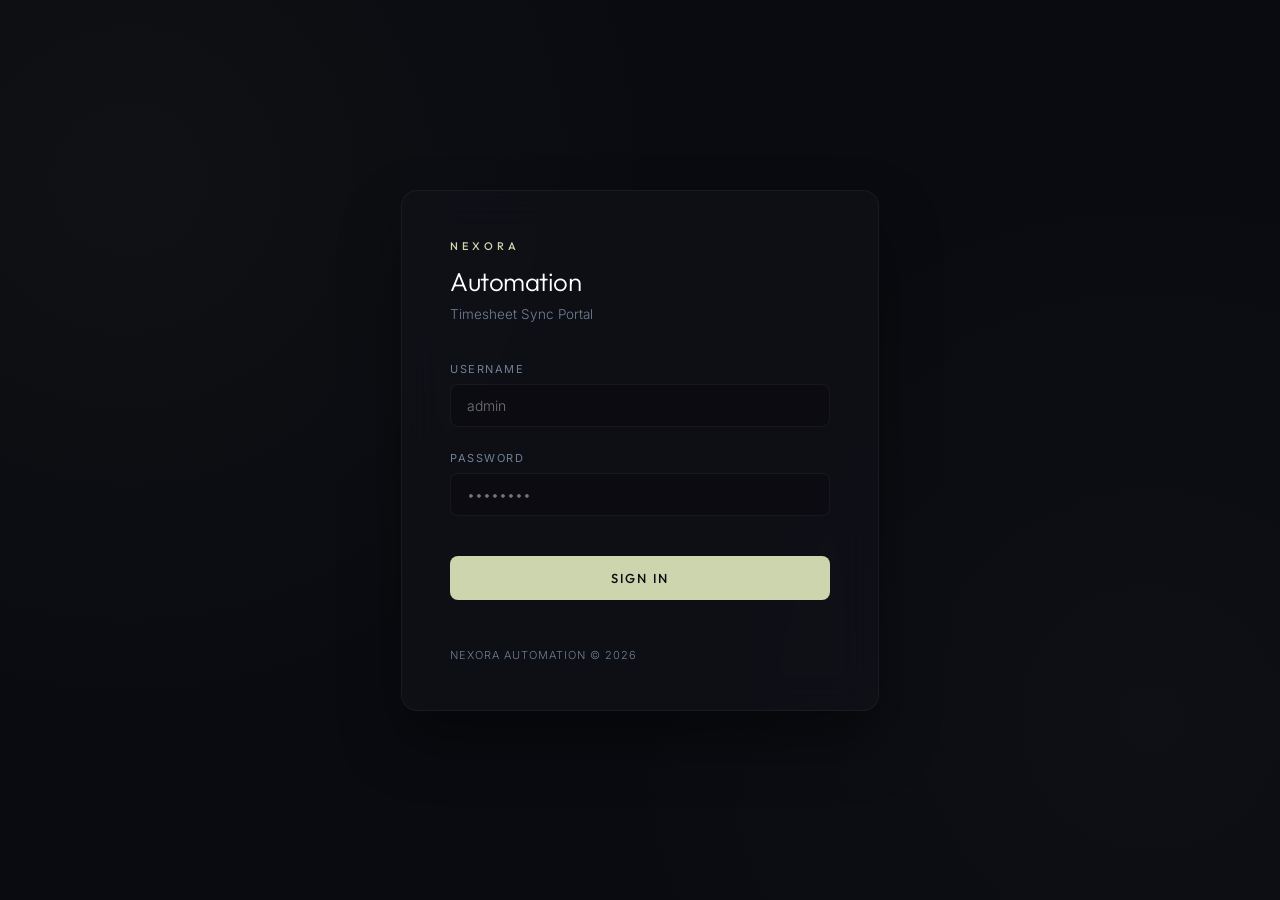
==== static/login.html @ 5bfdc92c "Commit" ====
<!DOCTYPE html>
<html lang="en">
<head>
    <meta charset="UTF-8">
    <meta name="viewport" content="width=device-width, initial-scale=1.0">
    <title>Nexora Automation - Sign In</title>
    <!-- Google Fonts -->
    <link rel="preconnect" href="https://fonts.googleapis.com">
    <link rel="preconnect" href="https://fonts.gstatic.com" crossorigin>
    <link href="https://fonts.googleapis.com/css2?family=Inter:wght@300;400;500;600&family=Outfit:wght@300;400;500;600&display=swap" rel="stylesheet">
    <style>
        :root {
            --bg-base: #0a0b10;
            --border-subtle: rgba(255, 255, 255, 0.05);
            --text-main: #e2e8f0;
            --text-sub: #718096;
            --accent: #ccd5ae; /* Calming sage green */
            --accent-hover: #e8e8e4;
            --card-bg: rgba(18, 19, 26, 0.6);
            --input-bg: rgba(0, 0, 0, 0.2);
        }

        body {
            margin: 0;
            padding: 0;
            height: 100vh;
            display: flex;
            justify-content: center;
            align-items: center;
            background-color: var(--bg-base);
            background-image: 
                radial-gradient(circle at 10% 20%, rgba(204, 213, 174, 0.03) 0%, transparent 40%),
                radial-gradient(circle at 90% 80%, rgba(143, 166, 203, 0.03) 0%, transparent 40%);
            font-family: 'Inter', sans-serif;
            color: var(--text-main);
            -webkit-font-smoothing: antialiased;
        }

        .container {
            width: 380px;
            max-width: 90%;
            padding: 48px;
            background: var(--card-bg);
            border: 1px solid var(--border-subtle);
            border-radius: 16px;
            backdrop-filter: blur(20px);
            box-shadow: 0 30px 60px rgba(0, 0, 0, 0.4);
            animation: fadeIn 0.8s cubic-bezier(0.16, 1, 0.3, 1);
        }

        @keyframes fadeIn {
            from { opacity: 0; transform: translateY(10px); }
            to { opacity: 1; transform: translateY(0); }
        }

        .header {
            margin-bottom: 40px;
            text-align: left;
        }

        .brand-logo {
            font-family: 'Outfit', sans-serif;
            font-size: 11px;
            font-weight: 500;
            letter-spacing: 4px;
            text-transform: uppercase;
            color: var(--accent);
            margin-bottom: 12px;
        }

        .header h1 {
            font-family: 'Outfit', sans-serif;
            font-size: 26px;
            font-weight: 300;
            margin: 0;
            letter-spacing: -0.5px;
            color: #ffffff;
        }

        .header p {
            font-size: 13.5px;
            color: var(--text-sub);
            margin: 8px 0 0 0;
            font-weight: 300;
        }

        .form-group {
            margin-bottom: 24px;
            text-align: left;
        }

        .form-group label {
            display: block;
            font-size: 11px;
            font-weight: 400;
            text-transform: uppercase;
            letter-spacing: 1.5px;
            color: var(--text-sub);
            margin-bottom: 8px;
        }

        .input-control {
            width: 100%;
            background-color: var(--input-bg);
            border: 1px solid var(--border-subtle);
            border-radius: 8px;
            color: #ffffff;
            padding: 12px 16px;
            font-size: 14px;
            font-family: 'Inter', sans-serif;
            font-weight: 300;
            transition: all 0.3s ease;
            box-sizing: border-box;
        }

        .input-control:focus {
            outline: none;
            border-color: var(--accent);
            background-color: rgba(0, 0, 0, 0.4);
            box-shadow: 0 0 0 1px var(--accent);
        }

        .submit-btn {
            width: 100%;
            background-color: var(--accent);
            color: #0a0b10;
            border: none;
            border-radius: 8px;
            padding: 14px;
            font-size: 13px;
            font-family: 'Outfit', sans-serif;
            font-weight: 500;
            text-transform: uppercase;
            letter-spacing: 2px;
            cursor: pointer;
            transition: all 0.3s ease;
            margin-top: 16px;
        }

        .submit-btn:hover {
            background-color: var(--accent-hover);
            transform: translateY(-1px);
        }

        .submit-btn:active {
            transform: translateY(0);
        }

        .error-message {
            color: #e5989b;
            font-size: 13px;
            margin-bottom: 20px;
            display: none;
            background: rgba(229, 152, 155, 0.05);
            border: 1px solid rgba(229, 152, 155, 0.1);
            padding: 12px;
            border-radius: 8px;
            text-align: left;
            font-weight: 300;
            line-height: 1.4;
        }

        .footer {
            margin-top: 48px;
            font-size: 11px;
            color: var(--text-sub);
            letter-spacing: 1px;
            text-transform: uppercase;
            text-align: left;
            font-weight: 300;
        }
    </style>
</head>
<body>
    <div class="container">
        <div class="header">
            <div class="brand-logo">NEXORA</div>
            <h1>Automation</h1>
            <p>Timesheet Sync Portal</p>
        </div>

        <div id="error-box" class="error-message"></div>

        <form id="login-form">
            <div class="form-group">
                <label for="username">Username</label>
                <input type="text" id="username" class="input-control" placeholder="admin" required autocomplete="username">
            </div>

            <div class="form-group">
                <label for="password">Password</label>
                <input type="password" id="password" class="input-control" placeholder="••••••••" required autocomplete="current-password">
            </div>

            <button type="submit" class="submit-btn">Sign In</button>
        </form>

        <div class="footer">
            Nexora Automation &copy; 2026
        </div>
    </div>

    <script>
        document.getElementById('login-form').addEventListener('submit', async (e) => {
            e.preventDefault();
            const username = document.getElementById('username').value;
            const password = document.getElementById('password').value;
            const errorBox = document.getElementById('error-box');

            errorBox.style.display = 'none';

            try {
                const res = await fetch('/api/login', {
                    method: 'POST',
                    headers: { 'Content-Type': 'application/json' },
                    body: JSON.stringify({ username, password })
                });

                if (res.ok) {
                    window.location.href = '/index.html';
                } else {
                    const data = await res.json();
                    errorBox.innerText = data.detail || 'Invalid username or password';
                    errorBox.style.display = 'block';
                }
            } catch (err) {
                console.error(err);
                errorBox.innerText = 'Failed to connect to the server.';
                errorBox.style.display = 'block';
            }
        });
    </script>
</body>
</html>
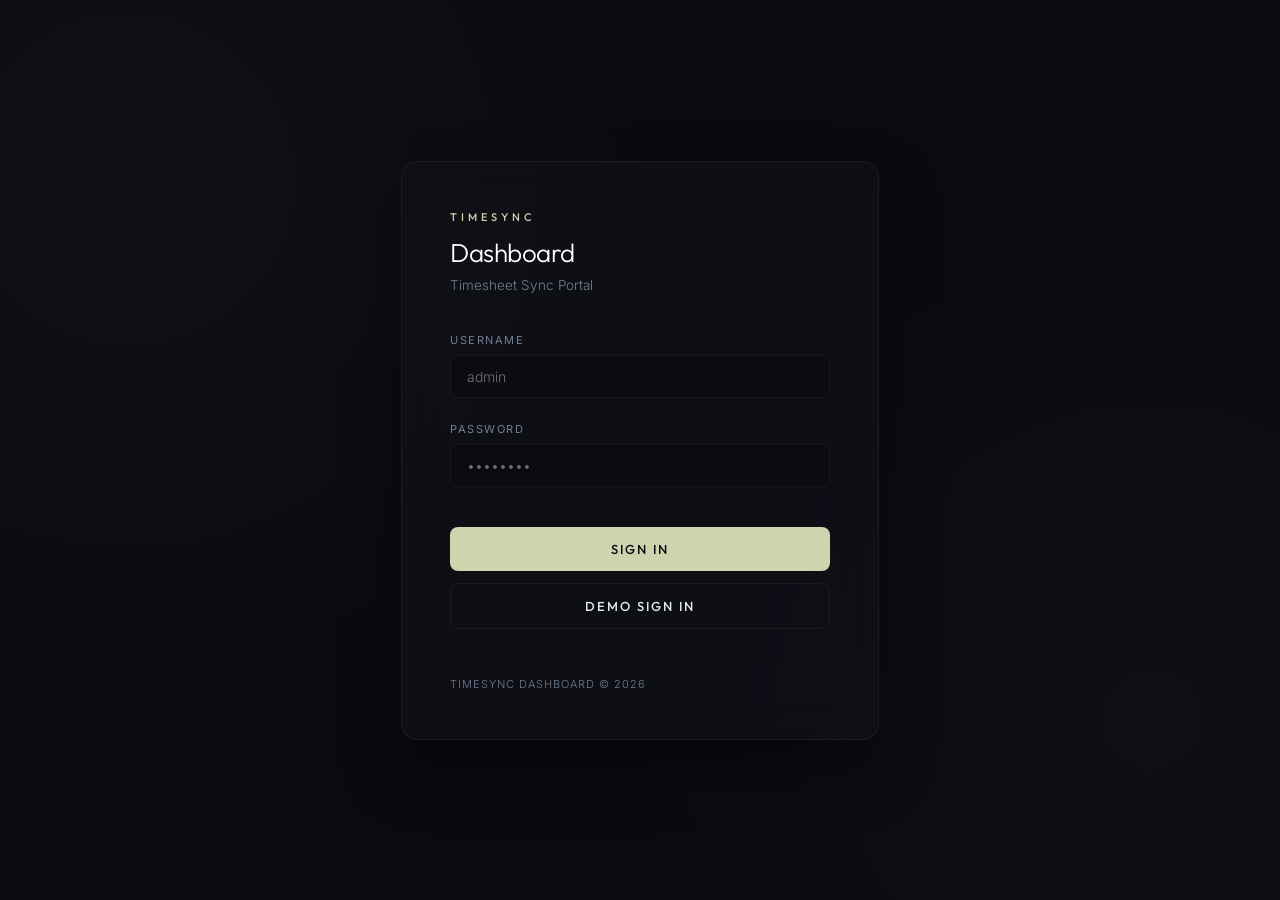
==== commit 6ab9d62b: "UI FIX" ====
--- a/static/login.html
+++ b/static/login.html
@@ -3,7 +3,7 @@
 <head>
     <meta charset="UTF-8">
     <meta name="viewport" content="width=device-width, initial-scale=1.0">
-    <title>Nexora Automation - Sign In</title>
+    <title>TimeSync Dashboard - Sign In</title>
     <!-- Google Fonts -->
     <link rel="preconnect" href="https://fonts.googleapis.com">
     <link rel="preconnect" href="https://fonts.gstatic.com" crossorigin>
@@ -146,6 +146,31 @@
             transform: translateY(0);
         }
 
+        .demo-btn {
+            width: 100%;
+            background-color: transparent;
+            color: var(--text-main);
+            border: 1px solid var(--border-subtle);
+            border-radius: 8px;
+            padding: 14px;
+            font-size: 13px;
+            font-family: 'Outfit', sans-serif;
+            font-weight: 500;
+            text-transform: uppercase;
+            letter-spacing: 2px;
+            cursor: pointer;
+            transition: all 0.3s ease;
+            margin-top: 12px;
+            box-sizing: border-box;
+            text-align: center;
+        }
+
+        .demo-btn:hover {
+            background-color: rgba(255, 255, 255, 0.05);
+            border-color: var(--accent);
+            color: #ffffff;
+        }
+
         .error-message {
             color: #e5989b;
             font-size: 13px;
@@ -174,8 +199,8 @@
 <body>
     <div class="container">
         <div class="header">
-            <div class="brand-logo">NEXORA</div>
-            <h1>Automation</h1>
+            <div class="brand-logo">TIMESYNC</div>
+            <h1>Dashboard</h1>
             <p>Timesheet Sync Portal</p>
         </div>
 
@@ -193,10 +218,11 @@
             </div>
 
             <button type="submit" class="submit-btn">Sign In</button>
+            <button type="button" id="demo-btn" class="demo-btn">Demo Sign In</button>
         </form>
 
         <div class="footer">
-            Nexora Automation &copy; 2026
+            TimeSync Dashboard &copy; 2026
         </div>
     </div>
 
@@ -229,6 +255,12 @@
                 errorBox.style.display = 'block';
             }
         });
+
+        document.getElementById('demo-btn').addEventListener('click', () => {
+            document.getElementById('username').value = 'admin';
+            document.getElementById('password').value = 'admin123';
+            document.getElementById('login-form').dispatchEvent(new Event('submit'));
+        });
     </script>
 </body>
 </html>
